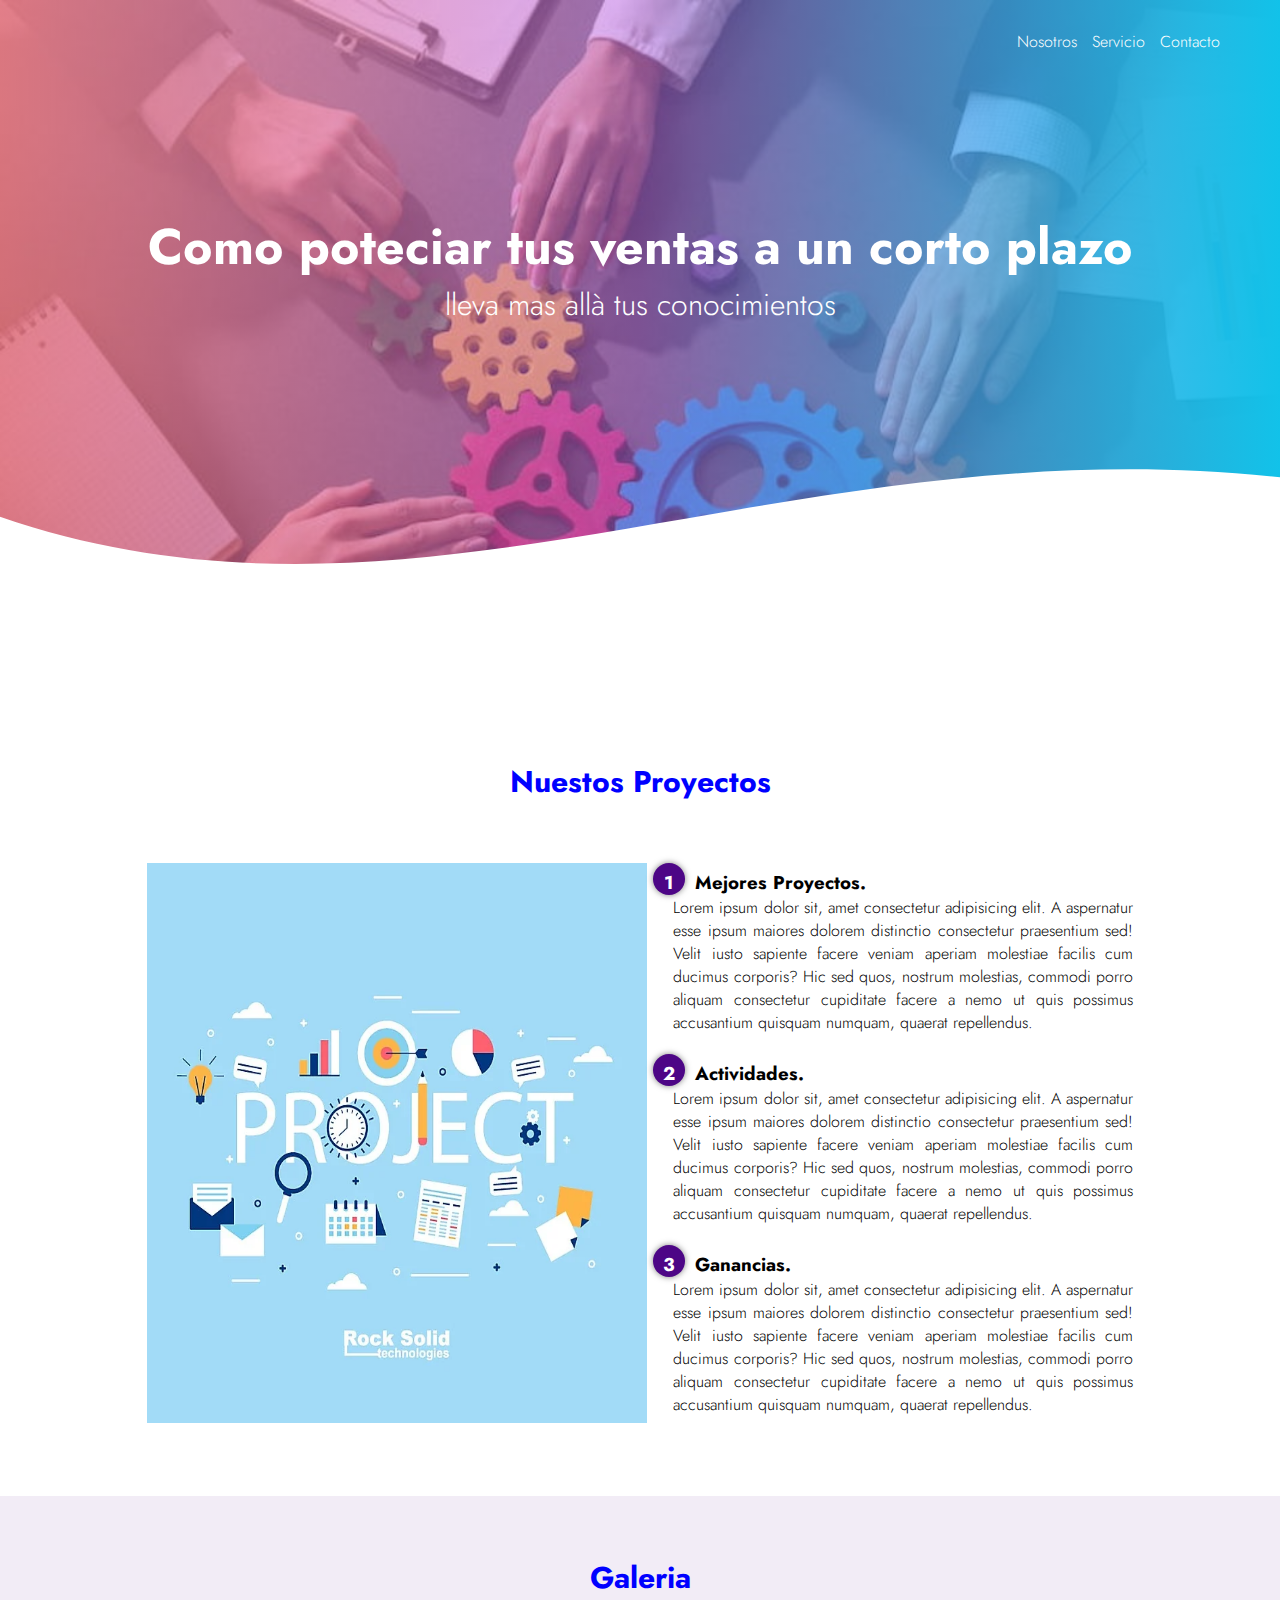
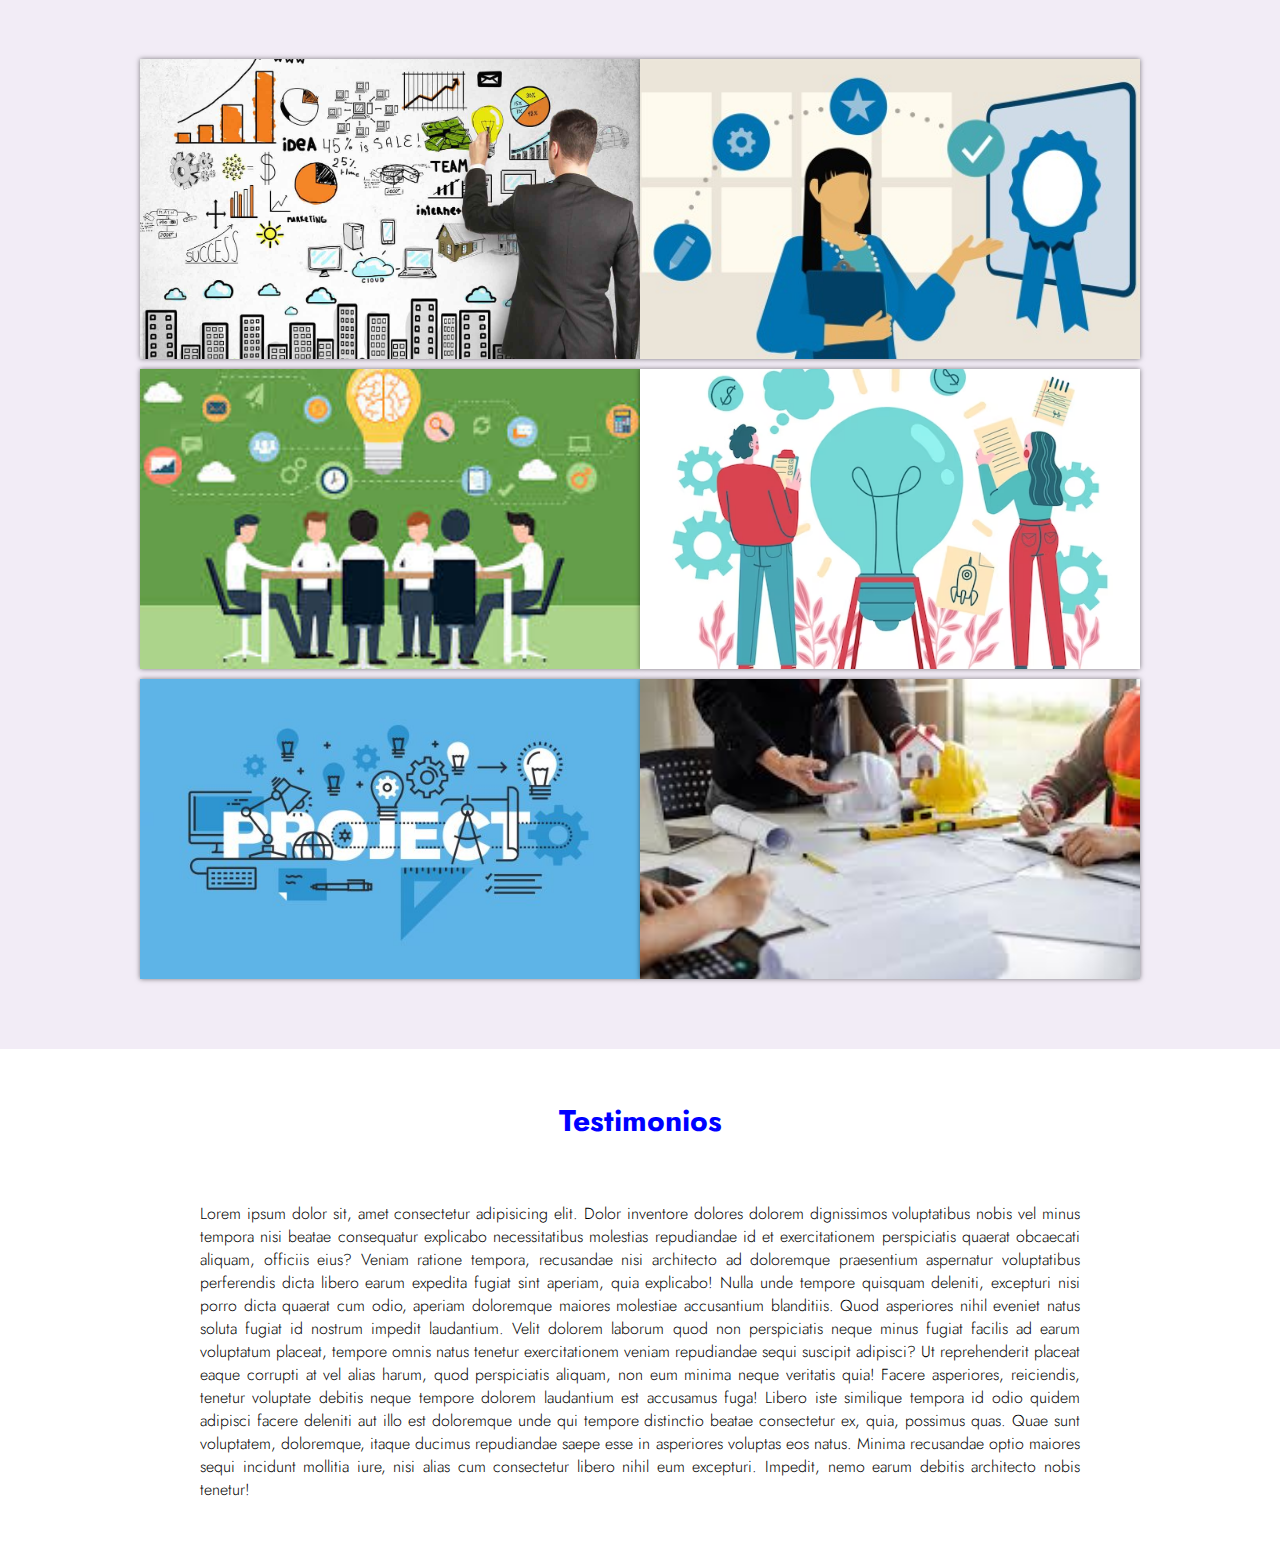
==== index.html @ 8da0fc64 "proyecto" ====
<!DOCTYPE html>
<html lang="es">
<head>
    <meta charset="UTF-8">
    <meta http-equiv="X-UA-Compatible" content="IE=edge">
    <meta name="viewport" content="width=device-width, initial-scale=1.0">
    <link rel="icon" href="./media/logo-serigrafia-diseno-escobilla-goma_102026-130.avif">
    <title>proyectos</title>
    <link rel="stylesheet" href="./css/estilos.css">
    <link rel="preconnect" href="https://fonts.googleapis.com">
    <link rel="preconnect" href="https://fonts.gstatic.com" crossorigin>
    <link href="https://fonts.googleapis.com/css2?family=Jost:wght@200;300;400;500&family=Passion+One:wght@400;700&display=swap" rel="stylesheet">
</head>

<body>

    <header>
        <nav>
            <a href="#">Nosotros</a>
            <a href="#">Servicio</a>
            <a href="#">Contacto</a>
        </nav>

        <section class="texto-header">
            <h1>Como poteciar tus ventas a un corto plazo</h1>
            <h2>lleva mas allà tus conocimientos</h2>
        </section>

        <div class="wave">
           <svg viewBox="0 0 500 150" preserveAspectRatio="none" style="height: 100%; width: 100%;"><path d="M-35.26,62.48 C149.99,150.00 305.58,30.91 522.85,64.45 L500.00,150.00 L0.00,150.00 Z" style="stroke: none; fill: #fff;"></path></svg>
        </div>
    </header>

    <main>
        <section class="contenedor sobre-nosotros">
            <h2 class="titulo">Nuestos Proyectos</h2>

            <div class="contenedor-sobre-proyectos">
                <img src="./media/img7.jpg" alt="ideologia de proyectos" class="imagen-about">
                <div class="contenido-texto">
                    <h3><span>1</span>Mejores Proyectos.</h3>
                    <p>
                        Lorem ipsum dolor sit, amet consectetur adipisicing elit. A aspernatur esse ipsum maiores dolorem distinctio consectetur praesentium sed! Velit iusto sapiente facere veniam aperiam molestiae facilis cum ducimus corporis? Hic sed quos, nostrum molestias, commodi porro aliquam consectetur cupiditate facere a nemo ut quis possimus accusantium quisquam numquam, quaerat repellendus.
                    </p>

                    <h3><span>2</span>Actividades.</h3>
                    <p>
                        Lorem ipsum dolor sit, amet consectetur adipisicing elit. A aspernatur esse ipsum maiores dolorem distinctio consectetur praesentium sed! Velit iusto sapiente facere veniam aperiam molestiae facilis cum ducimus corporis? Hic sed quos, nostrum molestias, commodi porro aliquam consectetur cupiditate facere a nemo ut quis possimus accusantium quisquam numquam, quaerat repellendus.
                    </p>

                    <h3><span>3</span>Ganancias.</h3>
                    <p>
                        Lorem ipsum dolor sit, amet consectetur adipisicing elit. A aspernatur esse ipsum maiores dolorem distinctio consectetur praesentium sed! Velit iusto sapiente facere veniam aperiam molestiae facilis cum ducimus corporis? Hic sed quos, nostrum molestias, commodi porro aliquam consectetur cupiditate facere a nemo ut quis possimus accusantium quisquam numquam, quaerat repellendus.
                    </p>
                </div>
            </div>
        </section>

        <section class="portafolio">
            <div class="contenedor">
                <h2 class="titulo">Galeria</h2>
                <div class="galeria-galeria">
                    <div class="imagen-port">
                        <img src="./media/img1.jpg" alt="estadisticas">
                        <div class="hover-galeria">
                            <img src="./media/diana.svg" alt="diana">
                            <p>proyectos</p>
                        </div>
                    </div>

                    <div class="imagen-port">
                        <img src="./media/img2.jpg" alt="estadisticas">
                        <div class="hover-galeria">
                            <img src="./media/diana.svg" alt="diana">
                            <p>proyectos</p>
                        </div>
                    </div>

                    <div class="imagen-port">
                        <img src="./media/img3.jpg" alt="estadisticas">
                        <div class="hover-galeria">
                            <img src="./media/diana.svg" alt="diana">
                            <p>proyectos</p>
                        </div>
                    </div>

                    <div class="imagen-port">
                        <img src="./media/img4.jpg" alt="">
                        <div class="hover-galeria">
                            <img src="./media/diana.svg" alt="diana">
                            <p>proyectos</p>
                        </div>
                    </div>

                    <div class="imagen-port">
                        <img src="./media/img5.jpg" alt="">
                        <div class="hover-galeria">
                            <img src="./media/diana.svg" alt="diana">
                            <p>proyectos</p>
                        </div>
                    </div>

                    <div class="imagen-port">
                        <img src="./media/img6.jpg" alt="">
                        <div class="hover-galeria">
                            <img src="./media/diana.svg" alt="diana">
                            <p>proyectos</p>
                        </div>
                    </div>
                </div>
            </div>
        </section>

        <section class="testimonios">
            <div class="contenedor-testimonios">
                <h2 class="titulo">Testimonios</h2>
                <p>Lorem ipsum dolor sit, amet consectetur adipisicing elit. Dolor inventore dolores dolorem dignissimos voluptatibus nobis vel minus tempora nisi beatae consequatur explicabo necessitatibus molestias repudiandae id et exercitationem perspiciatis quaerat obcaecati aliquam, officiis eius? Veniam ratione tempora, recusandae nisi architecto ad doloremque praesentium aspernatur voluptatibus perferendis dicta libero earum expedita fugiat sint aperiam, quia explicabo! Nulla unde tempore quisquam deleniti, excepturi nisi porro dicta quaerat cum odio, aperiam doloremque maiores molestiae accusantium blanditiis. Quod asperiores nihil eveniet natus soluta fugiat id nostrum impedit laudantium. Velit dolorem laborum quod non perspiciatis neque minus fugiat facilis ad earum voluptatum placeat, tempore omnis natus tenetur exercitationem veniam repudiandae sequi suscipit adipisci? Ut reprehenderit placeat eaque corrupti at vel alias harum, quod perspiciatis aliquam, non eum minima neque veritatis quia! Facere asperiores, reiciendis, tenetur voluptate debitis neque tempore dolorem laudantium est accusamus fuga! Libero iste similique tempora id odio quidem adipisci facere deleniti aut illo est doloremque unde qui tempore distinctio beatae consectetur ex, quia, possimus quas. Quae sunt voluptatem, doloremque, itaque ducimus repudiandae saepe esse in asperiores voluptas eos natus. Minima recusandae optio maiores sequi incidunt mollitia iure, nisi alias cum consectetur libero nihil eum excepturi. Impedit, nemo earum debitis architecto nobis tenetur!</p>
            </div>
        </section>
    </main>
</body>

</html>
---- css/estilos.css ----
*{
    margin: 0;
    padding: 0;
    box-sizing: 0;
}

body{
    font-family: 'Jost', sans-serif;
}

.contenedor{
    padding: 60px;
    width: 90%;
    max-width: 1000px;
    margin: auto;
    overflow: hidden;
}

.titulo{
    color: blue;
    font-size: 30px;
    text-align: center;
    margin-bottom: 60px;
}

/* header */

header{
    width: 100%;
    height: 700px;
    background: #12c2e9;  
    /* fallback for old browsers */
    background: -webkit-linear-gradient(to right, #f64f59, #c471ed, #12c2e9), url(../media/banner.jpg);  
    /* Chrome 10-25, Safari 5.1-6 */
    background: linear-gradient(to right, #f64f5a9a, #c471ed80, #12c2e9), url(../media/banner.jpg); 
    /* W3C, IE 10+/ Edge, Firefox 16+, Chrome 26+, Opera 12+, Safari 7+ */
    background-size: cover;
    background-attachment: fixed;
    position: relative;
}

nav{
    text-align: right;
    padding: 30px 50px 0 0;
}

nav > a{
    color: #fff;
    font-weight: 300;
    text-decoration: none;
    margin-right: 10px;
}

nav > a:hover{
    text-decoration: underline;
}

header .texto-header{
    display: flex;
    height: 430px;
    width: 100%;
    align-items: center;
    justify-content: center;
    flex-direction: column;
    text-align: center;
}

.texto-header h1{
    font-size: 50px;
    color: #fff;
}

.texto-header h2{
    font-size: 30px;
    font-weight: 300;
    color: #fff;
}

.wave{
    position: absolute;
    bottom: -10px;
    width: 100%;
}

/* about */

.contenedor-sobre-proyectos{
    display: flex;
    justify-content: space-evenly;
}

.imagen-about{
    width: 48%;
    width: 500px;
    height: 560px;
}

.sobre-nosotros .contenido-texto{
    width: 48%;
}

.contenido-texto h3 span{
    background: #4d0686;
    color: #fff;
    border-radius: 50%;
    display: inline-block;
    text-align: center;
    width: 20px;
    height: 20px;
    padding: 6px;
    box-shadow: 0 0 6px 0 rgba(0, 0, 0, .5);
    margin-right: 10px;
}

.contenido-texto p{
    padding: 0px 0px 20px 20px;
    font-weight: 300;
    text-align: justify;
}

/* galeria */

.portafolio{
    background: #4c068613;
}

.galeria-galeria{
    display: flex;
    justify-content: space-evenly;
    flex-wrap: wrap;
}

.imagen-port{
    width: 50%;
    margin-bottom: 10px;
    height: 300px;
    overflow: hidden;
    position: relative;
    cursor: pointer;
    box-shadow: 0 0 5px 0 rgba(0, 0, 0, .5);
}

.imagen-port > img{
    width: 100%;
    height: 100%;
    object-fit: cover;
    display: block;
}

.hover-galeria{
    position: absolute;
    width: 100%;
    height: 100%;
    top: 0;
    transform: scale(0);
    background: hsla(273, 91%, 27%, 0.7);
    transition: transform .5s;
    display: flex;
    justify-content: center;
    align-items: center;
    flex-direction: column;
}

.hover-galeria img{
    width: 50px;
}

.hover-galeria p{
    color: #fff;
}

.imagen-port:hover .hover-galeria{
    transform: scale(1);
}

.testimonios{
    padding: 50px 200px 50px 200px;
    font-weight: 300;
    text-align: justify;
}
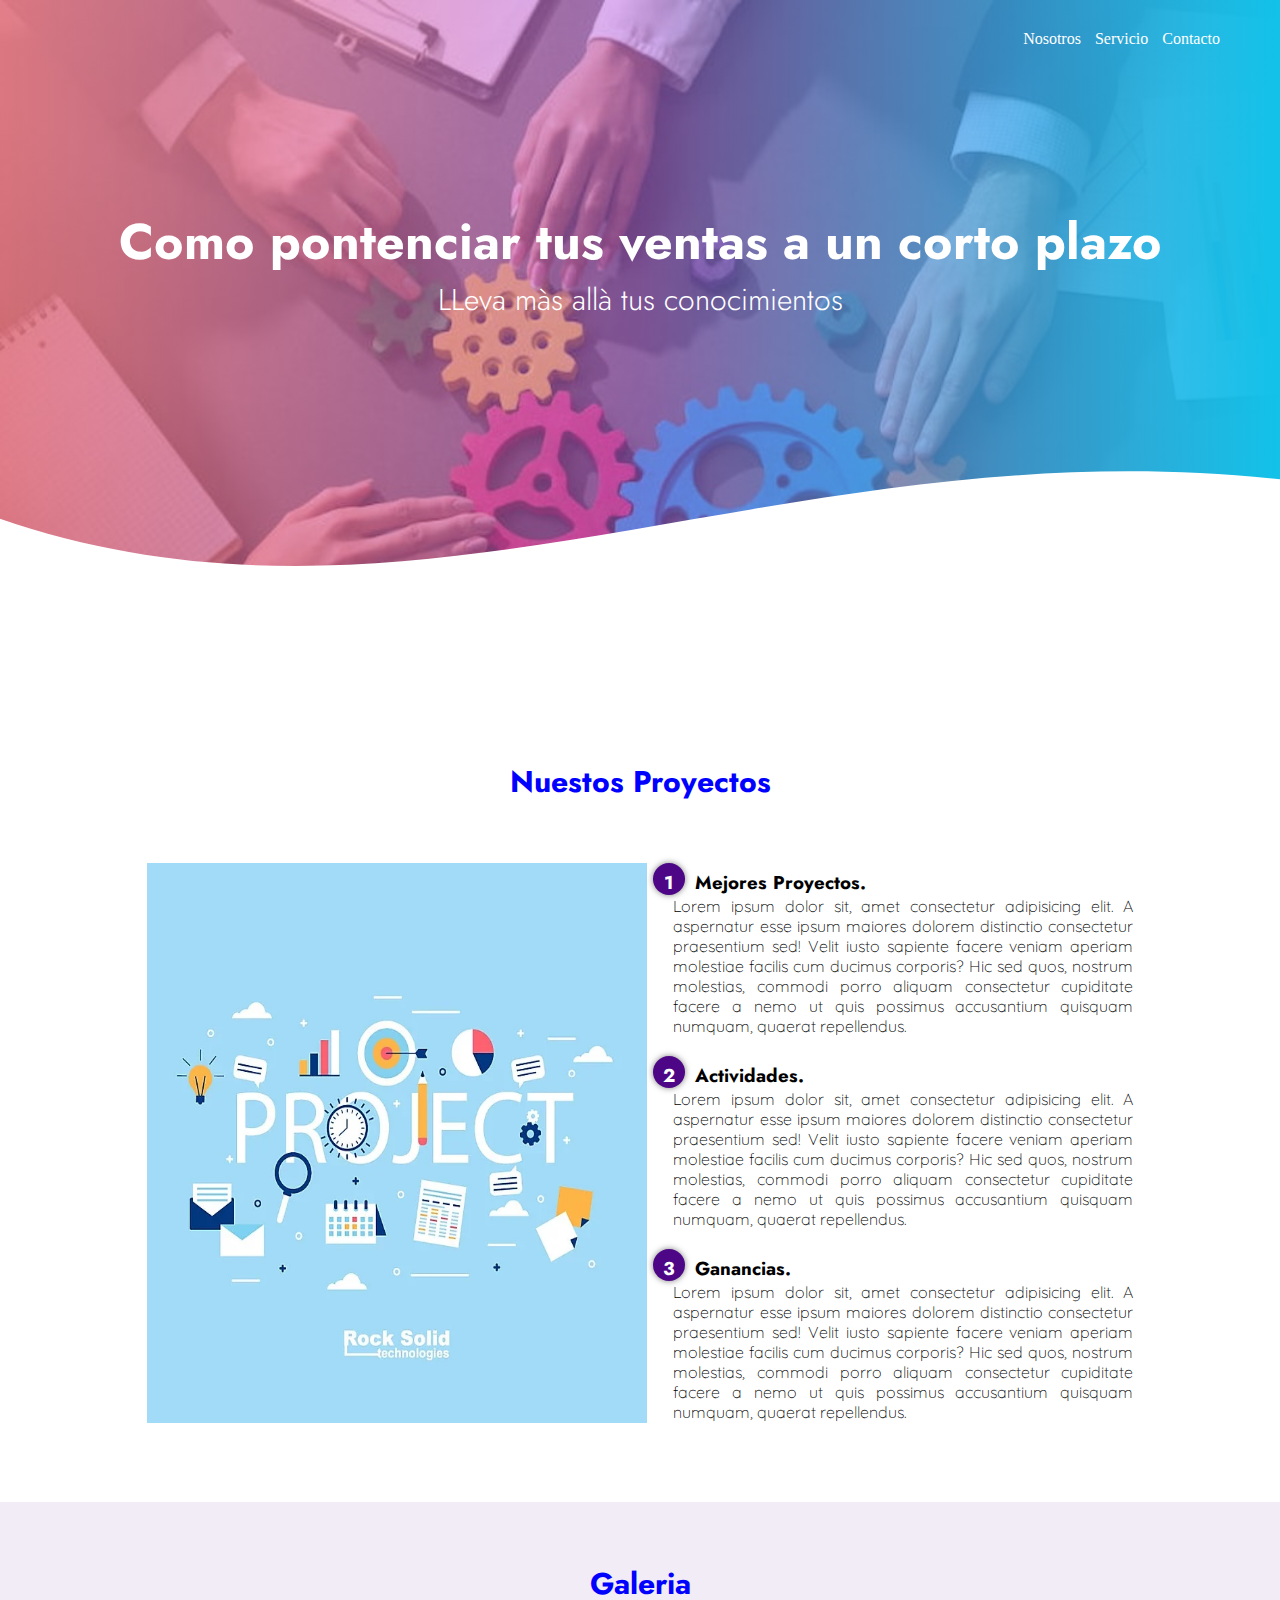
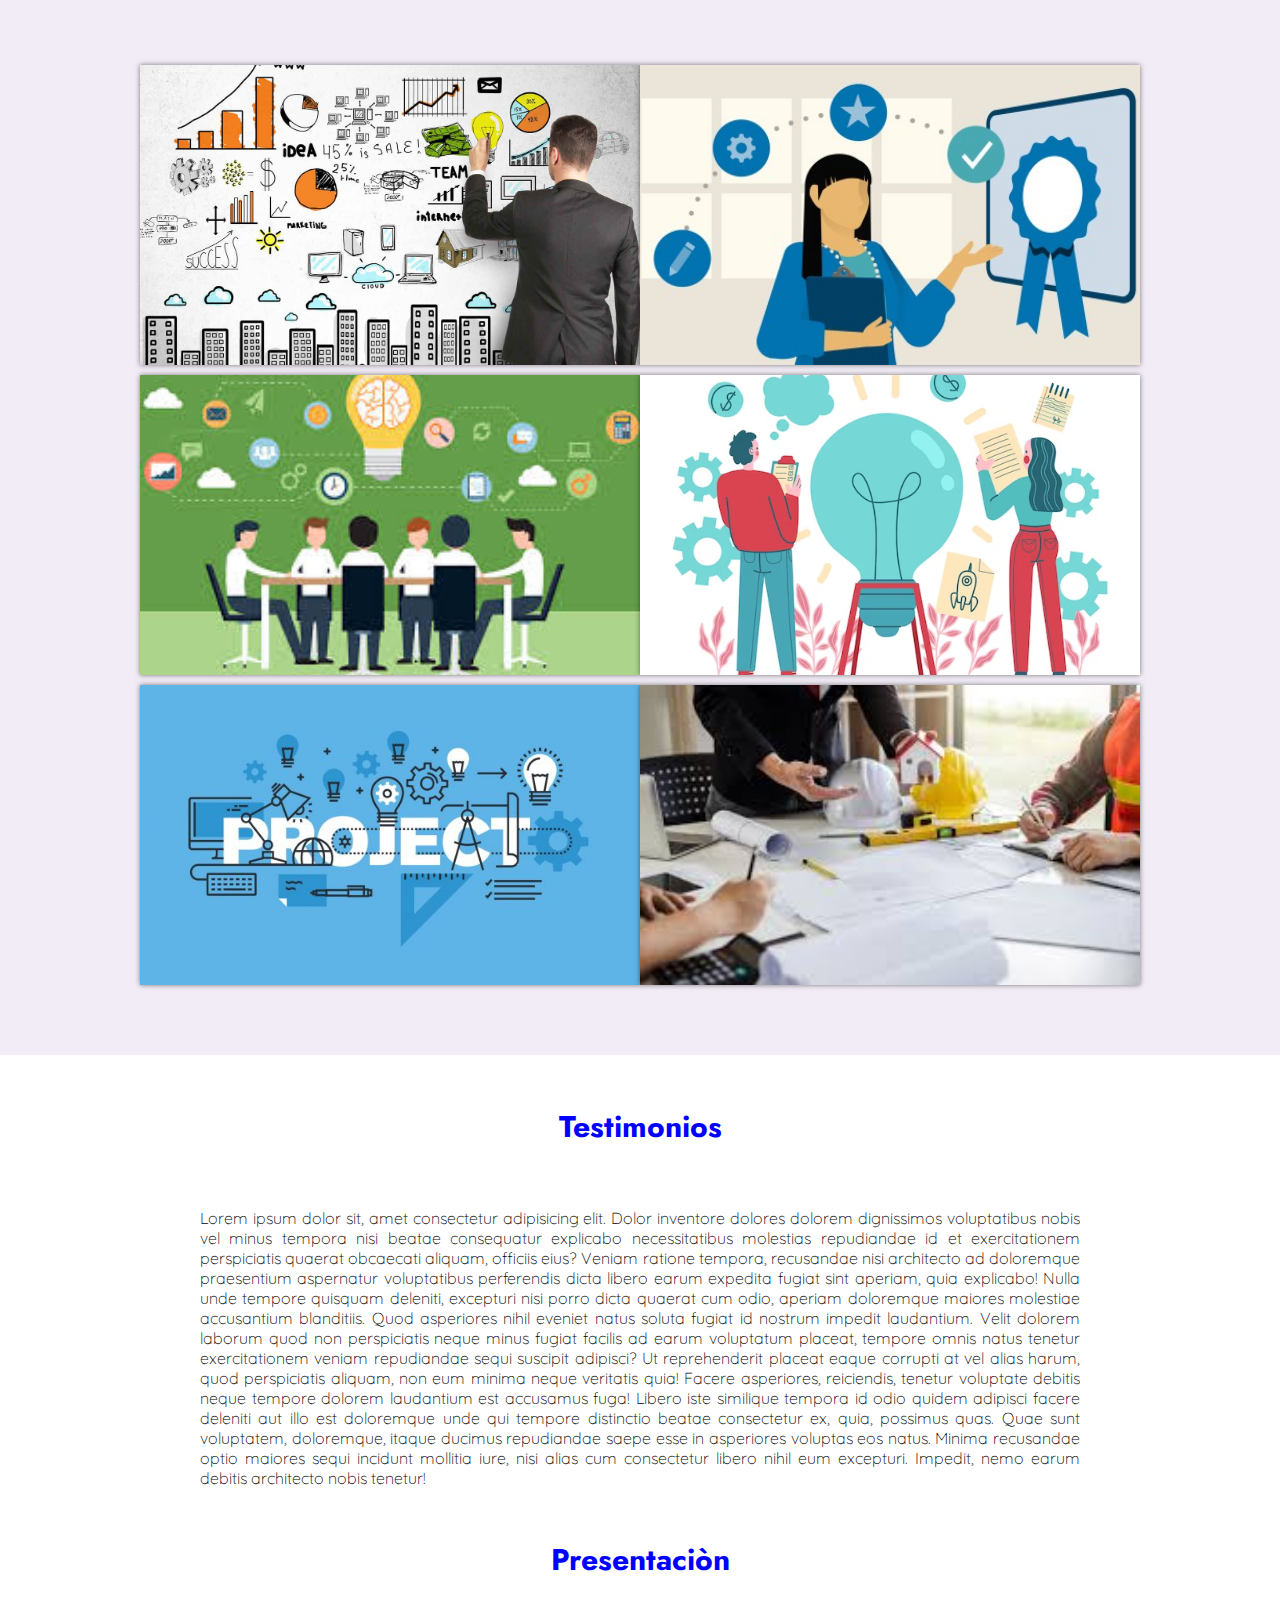
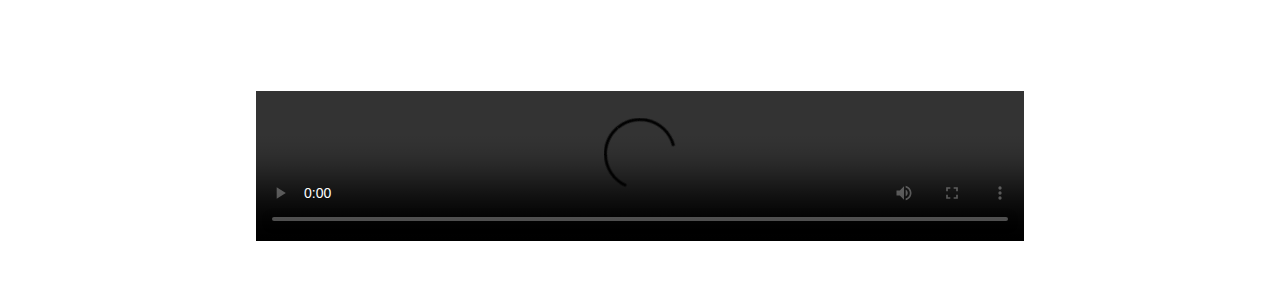
==== commit 13088b6e: "proyecto2" ====
--- a/index.html
+++ b/index.html
@@ -9,21 +9,21 @@
     <link rel="stylesheet" href="./css/estilos.css">
     <link rel="preconnect" href="https://fonts.googleapis.com">
     <link rel="preconnect" href="https://fonts.gstatic.com" crossorigin>
-    <link href="https://fonts.googleapis.com/css2?family=Jost:wght@200;300;400;500&family=Passion+One:wght@400;700&display=swap" rel="stylesheet">
+    <link href="https://fonts.googleapis.com/css2?family=Jost:wght@200;300;400;500&family=Quicksand:wght@300;400;600;700&display=swap" rel="stylesheet">
 </head>
 
 <body>
 
     <header>
         <nav>
-            <a href="#">Nosotros</a>
+            <a href="./page/nosotros.html">Nosotros</a>
             <a href="#">Servicio</a>
-            <a href="#">Contacto</a>
+            <a href="./page/contacto.html">Contacto</a>
         </nav>
 
         <section class="texto-header">
-            <h1>Como poteciar tus ventas a un corto plazo</h1>
-            <h2>lleva mas allà tus conocimientos</h2>
+            <h1>Como pontenciar tus ventas a un corto plazo</h1>
+            <h2>LLeva màs allà tus conocimientos</h2>
         </section>
 
         <div class="wave">
@@ -117,6 +117,13 @@
                 <p>Lorem ipsum dolor sit, amet consectetur adipisicing elit. Dolor inventore dolores dolorem dignissimos voluptatibus nobis vel minus tempora nisi beatae consequatur explicabo necessitatibus molestias repudiandae id et exercitationem perspiciatis quaerat obcaecati aliquam, officiis eius? Veniam ratione tempora, recusandae nisi architecto ad doloremque praesentium aspernatur voluptatibus perferendis dicta libero earum expedita fugiat sint aperiam, quia explicabo! Nulla unde tempore quisquam deleniti, excepturi nisi porro dicta quaerat cum odio, aperiam doloremque maiores molestiae accusantium blanditiis. Quod asperiores nihil eveniet natus soluta fugiat id nostrum impedit laudantium. Velit dolorem laborum quod non perspiciatis neque minus fugiat facilis ad earum voluptatum placeat, tempore omnis natus tenetur exercitationem veniam repudiandae sequi suscipit adipisci? Ut reprehenderit placeat eaque corrupti at vel alias harum, quod perspiciatis aliquam, non eum minima neque veritatis quia! Facere asperiores, reiciendis, tenetur voluptate debitis neque tempore dolorem laudantium est accusamus fuga! Libero iste similique tempora id odio quidem adipisci facere deleniti aut illo est doloremque unde qui tempore distinctio beatae consectetur ex, quia, possimus quas. Quae sunt voluptatem, doloremque, itaque ducimus repudiandae saepe esse in asperiores voluptas eos natus. Minima recusandae optio maiores sequi incidunt mollitia iure, nisi alias cum consectetur libero nihil eum excepturi. Impedit, nemo earum debitis architecto nobis tenetur!</p>
             </div>
         </section>
+
+        <section class="cont-video">
+            <div class="proyecto">
+                <h2 class="titulo">Presentaciòn</h2>
+                <video src="./multimedia/WhatsApp Video 2023-04-30 at 1.46.57 PM.mp4" controls></video>
+            </div>
+        </section>
     </main>
 </body>
 
--- a/css/estilos.css
+++ b/css/estilos.css
@@ -4,8 +4,12 @@
     box-sizing: 0;
 }
 
-body{
+h1, h2, h3 {
     font-family: 'Jost', sans-serif;
+}
+
+p {
+    font-family: 'Quicksand', sans-serif;
 }
 
 .contenedor{
@@ -173,9 +177,21 @@
     transform: scale(1);
 }
 
+/* Testimonio */
+
 .testimonios{
     padding: 50px 200px 50px 200px;
     font-weight: 300;
     text-align: justify;
 }
 
+/*presentacion*/
+
+.proyecto video {
+    width: 60%;
+    margin: auto;
+    display: block;
+    padding: 50px 0px;
+
+}
+
